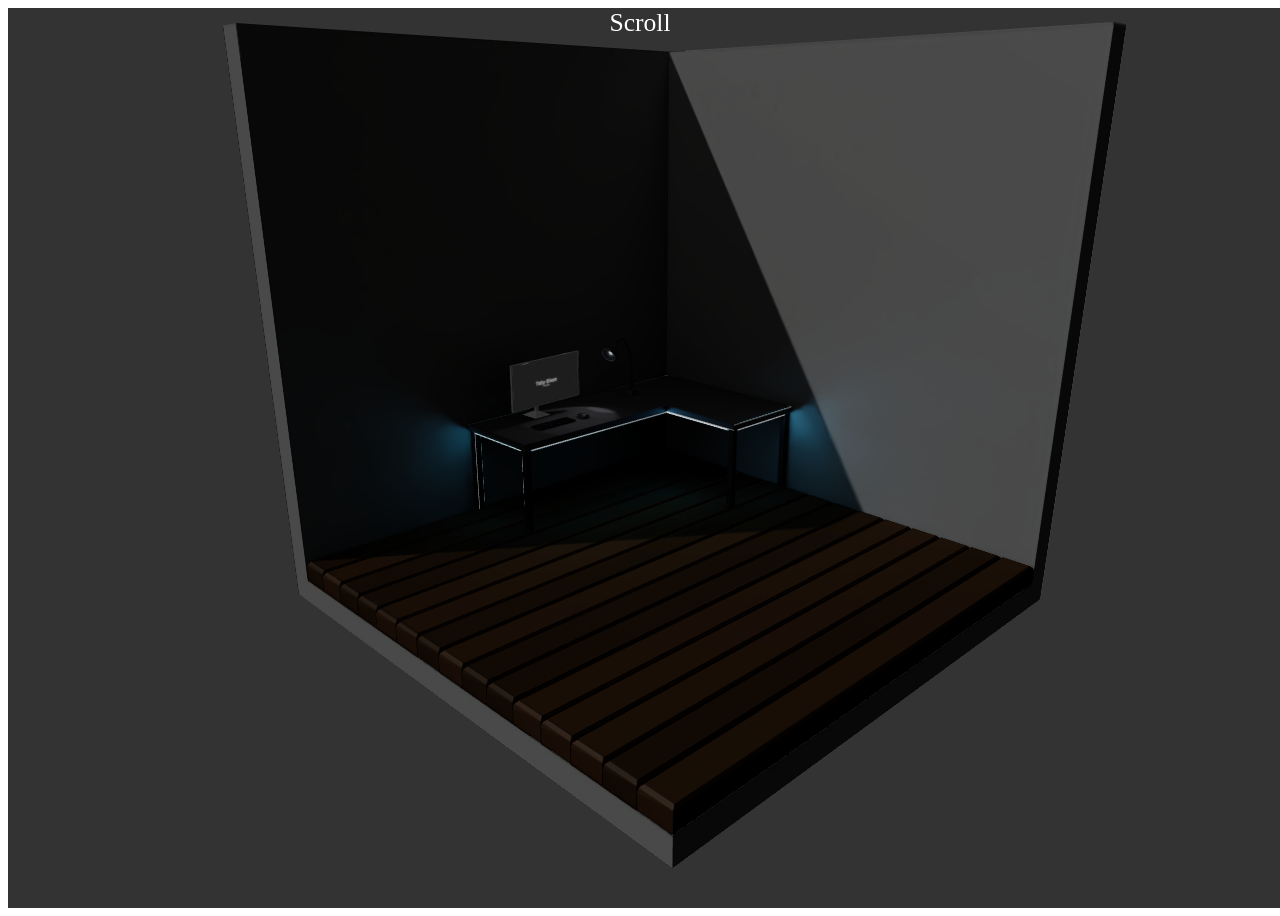
==== index.html @ 3358f9b3 "Updates" ====
<!doctype html><html lang="en"><head><meta charset="utf-8"/><link rel="icon" href="/favicon.ico"/><meta name="viewport" content="width=device-width,initial-scale=1"/><meta name="theme-color" content="#000000"/><meta name="description" content="Web site created using create-react-app"/><link rel="apple-touch-icon" href="/logo192.png"/><link rel="manifest" href="/manifest.json"/><title>React App</title><script defer="defer" src="/static/js/main.e9568638.js"></script><link href="/static/css/main.f855e6bc.css" rel="stylesheet"></head><body><noscript>You need to enable JavaScript to run this app.</noscript><div id="root"></div></body></html>
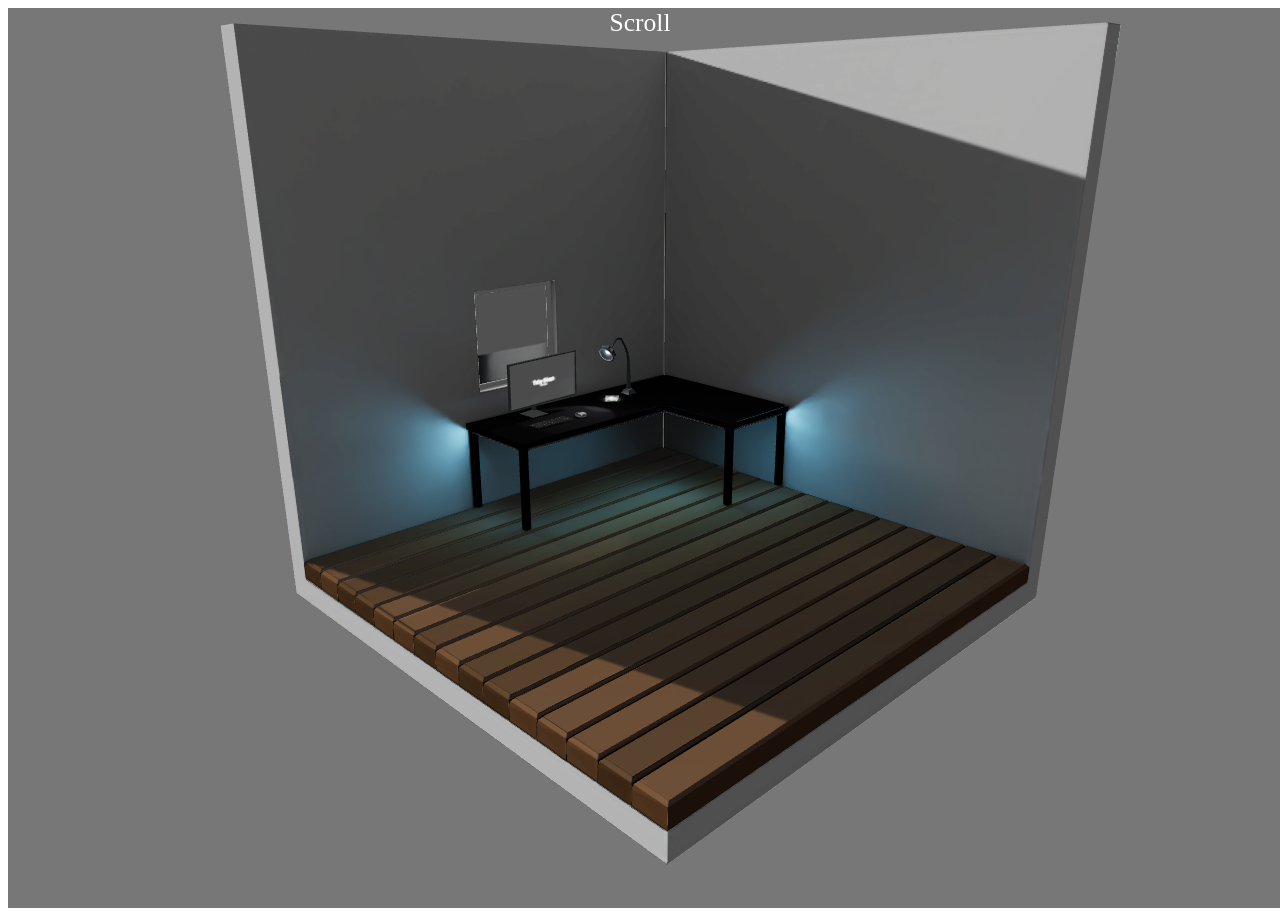
==== commit 833aa119: "Updates" ====
--- a/index.html
+++ b/index.html
@@ -1 +1 @@
-<!doctype html><html lang="en"><head><meta charset="utf-8"/><link rel="icon" href="/favicon.ico"/><meta name="viewport" content="width=device-width,initial-scale=1"/><meta name="theme-color" content="#000000"/><meta name="description" content="Web site created using create-react-app"/><link rel="apple-touch-icon" href="/logo192.png"/><link rel="manifest" href="/manifest.json"/><title>React App</title><script defer="defer" src="/static/js/main.e9568638.js"></script><link href="/static/css/main.f855e6bc.css" rel="stylesheet"></head><body><noscript>You need to enable JavaScript to run this app.</noscript><div id="root"></div></body></html>+<!doctype html><html lang="en"><head><meta charset="utf-8"/><link rel="icon" href="/favicon.ico"/><meta name="viewport" content="width=device-width,initial-scale=1"/><meta name="theme-color" content="#000000"/><meta name="description" content="Web site created using create-react-app"/><link rel="apple-touch-icon" href="/logo192.png"/><link rel="manifest" href="/manifest.json"/><title>React App</title><script defer="defer" src="/static/js/main.f181c99f.js"></script><link href="/static/css/main.f855e6bc.css" rel="stylesheet"></head><body><noscript>You need to enable JavaScript to run this app.</noscript><div id="root"></div></body></html>
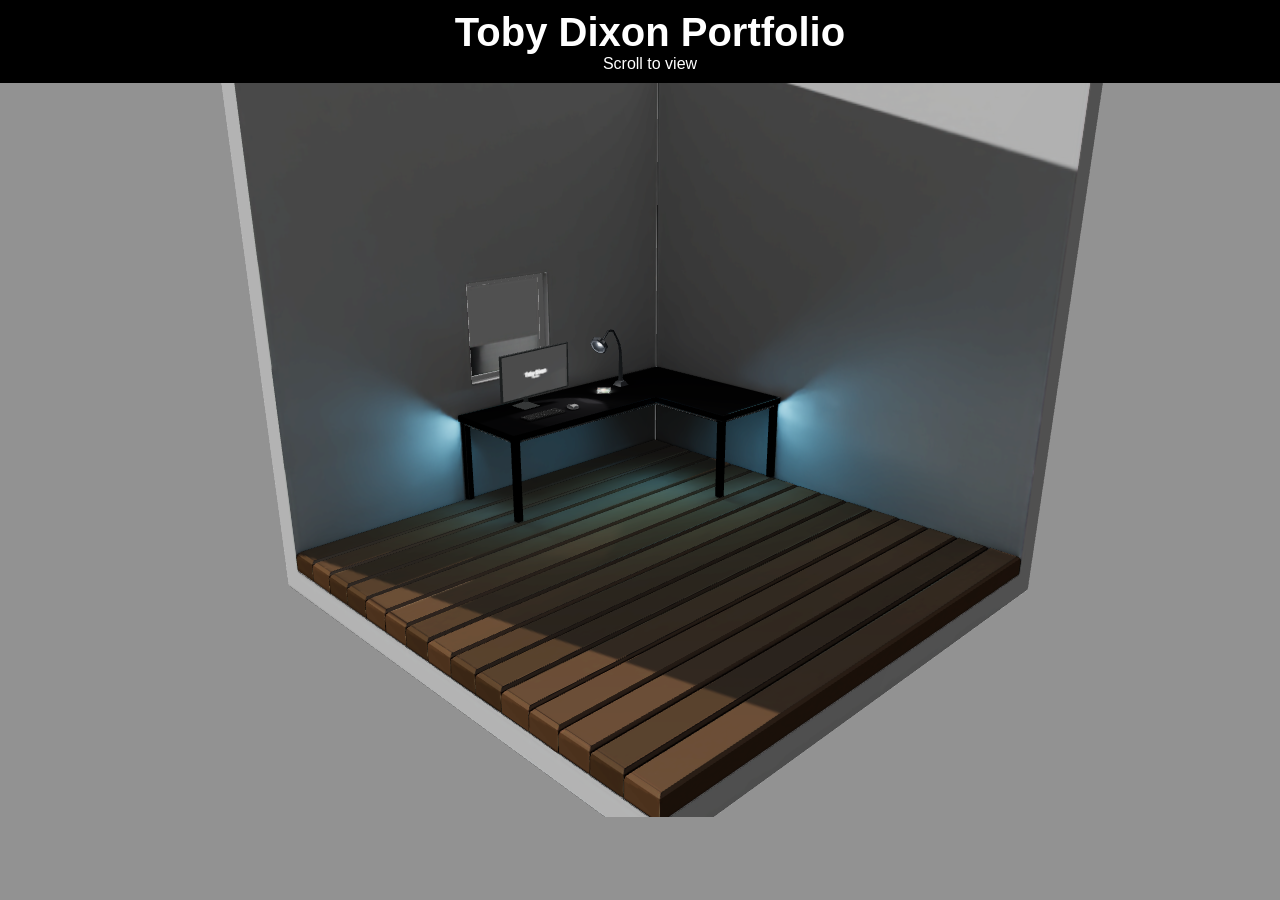
==== commit 8bf28e0d: "Updates" ====
--- a/index.html
+++ b/index.html
@@ -1 +1 @@
-<!doctype html><html lang="en"><head><meta charset="utf-8"/><link rel="icon" href="/favicon.ico"/><meta name="viewport" content="width=device-width,initial-scale=1"/><meta name="theme-color" content="#000000"/><meta name="description" content="Web site created using create-react-app"/><link rel="apple-touch-icon" href="/logo192.png"/><link rel="manifest" href="/manifest.json"/><title>React App</title><script defer="defer" src="/static/js/main.f181c99f.js"></script><link href="/static/css/main.f855e6bc.css" rel="stylesheet"></head><body><noscript>You need to enable JavaScript to run this app.</noscript><div id="root"></div></body></html>+<!doctype html><html lang="en"><head><meta charset="utf-8"/><link rel="icon" href="/favicon.ico"/><meta name="viewport" content="width=device-width,initial-scale=1"/><meta name="theme-color" content="#000000"/><meta name="description" content="Web site created using create-react-app"/><link rel="apple-touch-icon" href="/logo192.png"/><link rel="manifest" href="/manifest.json"/><title>React App</title><script defer="defer" src="/static/js/main.96822669.js"></script><link href="/static/css/main.218a6281.css" rel="stylesheet"></head><body><noscript>You need to enable JavaScript to run this app.</noscript><div id="root"></div></body></html>
--- a/static/css/main.218a6281.css
+++ b/static/css/main.218a6281.css
@@ -0,0 +1,2 @@
+body{-webkit-font-smoothing:antialiased;-moz-osx-font-smoothing:grayscale;font-family:-apple-system,BlinkMacSystemFont,Segoe UI,Roboto,Oxygen,Ubuntu,Cantarell,Fira Sans,Droid Sans,Helvetica Neue,sans-serif;margin:0}code{font-family:source-code-pro,Menlo,Monaco,Consolas,Courier New,monospace}.App{overflow:hidden;text-align:center}.App-logo{height:40vmin;pointer-events:none}@media (prefers-reduced-motion:no-preference){.App-logo{animation:App-logo-spin 20s linear infinite}}.App-header{align-items:center;background-color:#282c34;color:#fff;display:flex;flex-direction:column;font-size:calc(10px + 2vmin);justify-content:center;min-height:100vh}.App-link{color:#61dafb}@keyframes App-logo-spin{0%{transform:rotate(0deg)}to{transform:rotate(1turn)}}
+/*# sourceMappingURL=main.218a6281.css.map*/
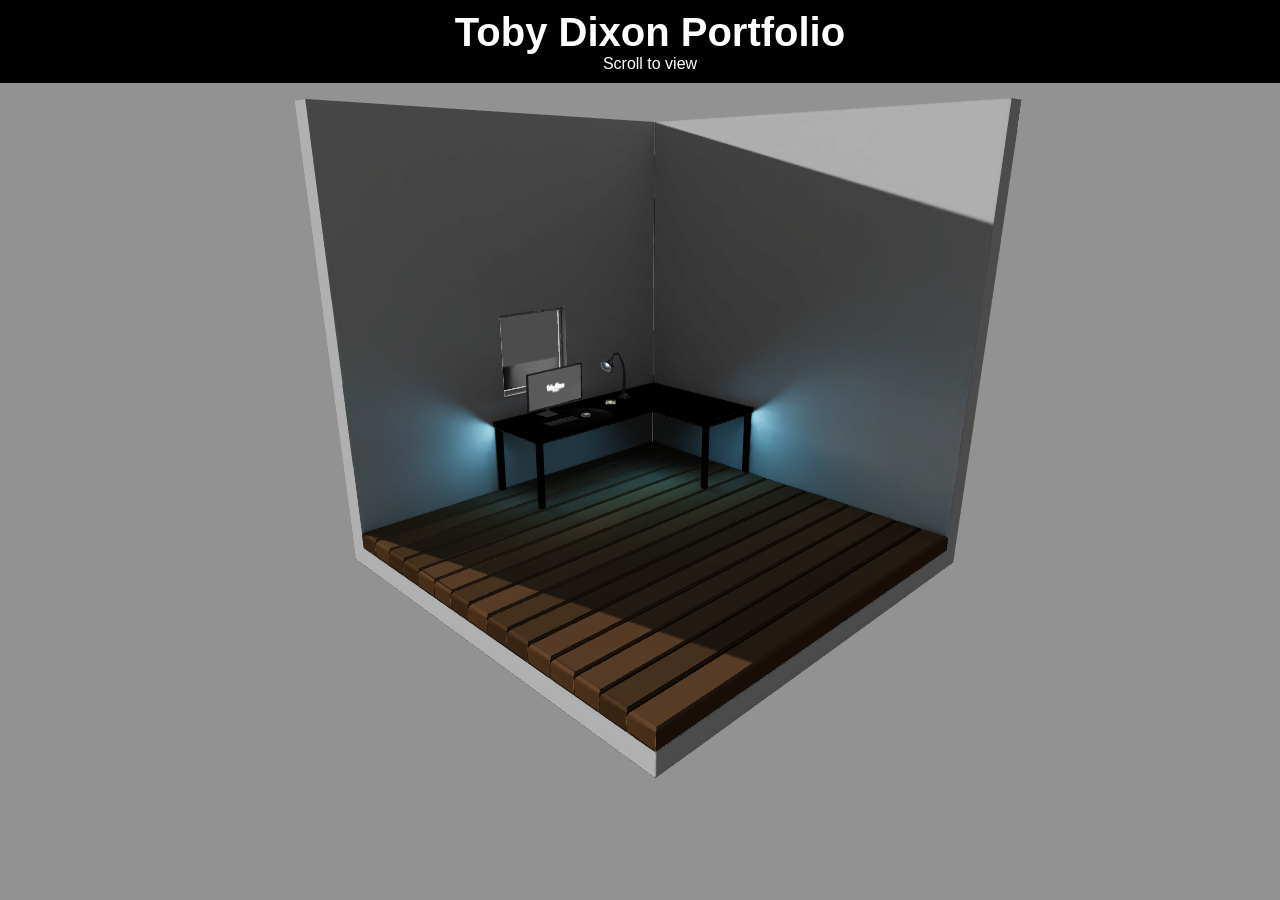
==== commit b1c36b5f: "Updates" ====
--- a/index.html
+++ b/index.html
@@ -1 +1 @@
-<!doctype html><html lang="en"><head><meta charset="utf-8"/><link rel="icon" href="/favicon.ico"/><meta name="viewport" content="width=device-width,initial-scale=1"/><meta name="theme-color" content="#000000"/><meta name="description" content="Web site created using create-react-app"/><link rel="apple-touch-icon" href="/logo192.png"/><link rel="manifest" href="/manifest.json"/><title>React App</title><script defer="defer" src="/static/js/main.96822669.js"></script><link href="/static/css/main.218a6281.css" rel="stylesheet"></head><body><noscript>You need to enable JavaScript to run this app.</noscript><div id="root"></div></body></html>+<!doctype html><html lang="en"><head><meta charset="utf-8"/><link rel="icon" href="/favicon.ico"/><meta name="viewport" content="width=device-width,initial-scale=1"/><meta name="theme-color" content="#000000"/><meta name="description" content="Web site created using create-react-app"/><link rel="apple-touch-icon" href="/logo192.png"/><link rel="manifest" href="/manifest.json"/><title>React App</title><script defer="defer" src="/static/js/main.1d26ea68.js"></script><link href="/static/css/main.218a6281.css" rel="stylesheet"></head><body><noscript>You need to enable JavaScript to run this app.</noscript><div id="root"></div></body></html>
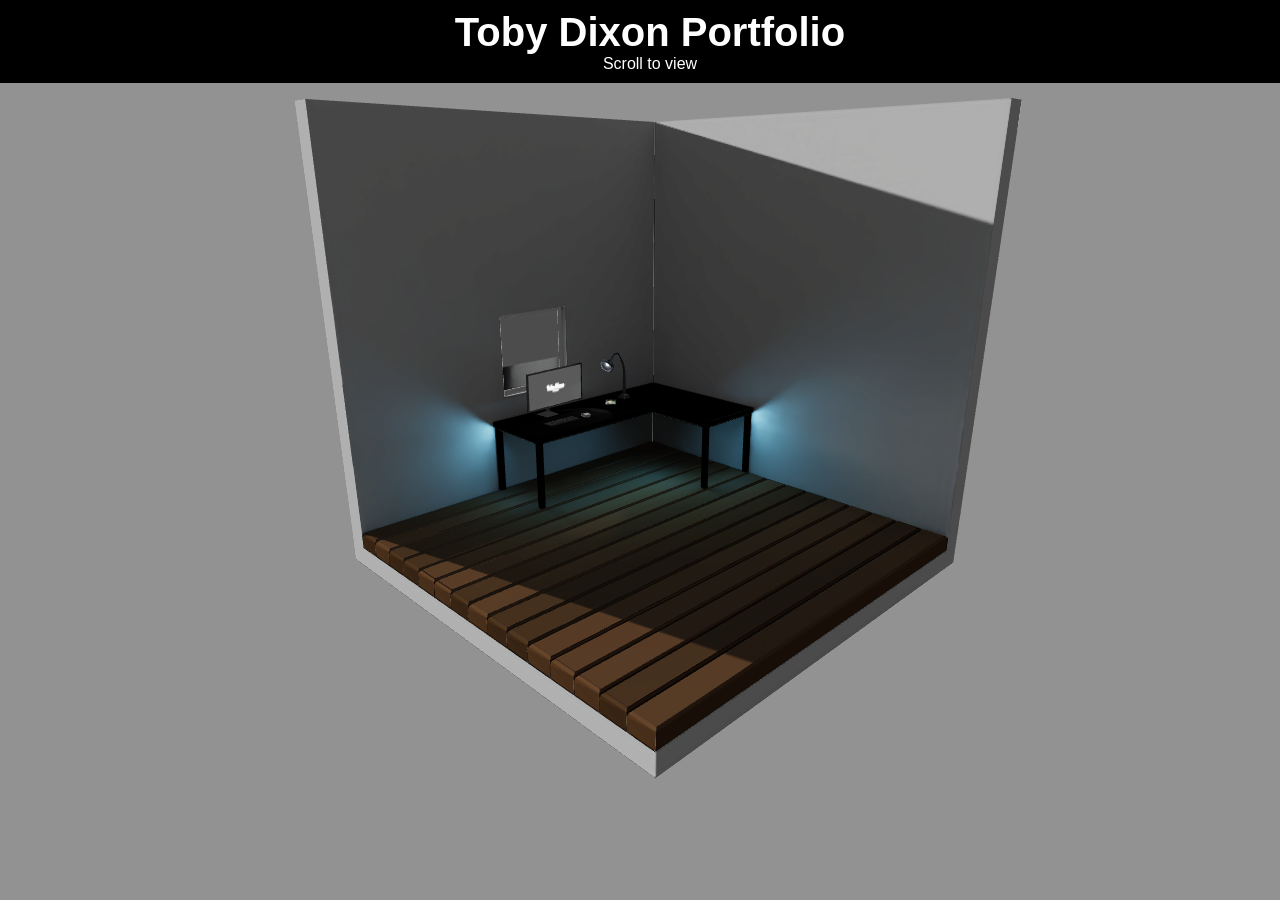
==== commit cb16e6b4: "Updates" ====
--- a/index.html
+++ b/index.html
@@ -1 +1 @@
-<!doctype html><html lang="en"><head><meta charset="utf-8"/><link rel="icon" href="/favicon.ico"/><meta name="viewport" content="width=device-width,initial-scale=1"/><meta name="theme-color" content="#000000"/><meta name="description" content="Web site created using create-react-app"/><link rel="apple-touch-icon" href="/logo192.png"/><link rel="manifest" href="/manifest.json"/><title>React App</title><script defer="defer" src="/static/js/main.1d26ea68.js"></script><link href="/static/css/main.218a6281.css" rel="stylesheet"></head><body><noscript>You need to enable JavaScript to run this app.</noscript><div id="root"></div></body></html>+<!doctype html><html lang="en"><head><meta charset="utf-8"/><link rel="icon" href="/favicon.ico"/><meta name="viewport" content="width=device-width,initial-scale=1"/><meta name="theme-color" content="#000000"/><meta name="description" content="Web site created using create-react-app"/><link rel="apple-touch-icon" href="/logo192.png"/><link rel="manifest" href="/manifest.json"/><title>React App</title><script defer="defer" src="/static/js/main.1966df97.js"></script><link href="/static/css/main.218a6281.css" rel="stylesheet"></head><body><noscript>You need to enable JavaScript to run this app.</noscript><div id="root"></div></body></html>
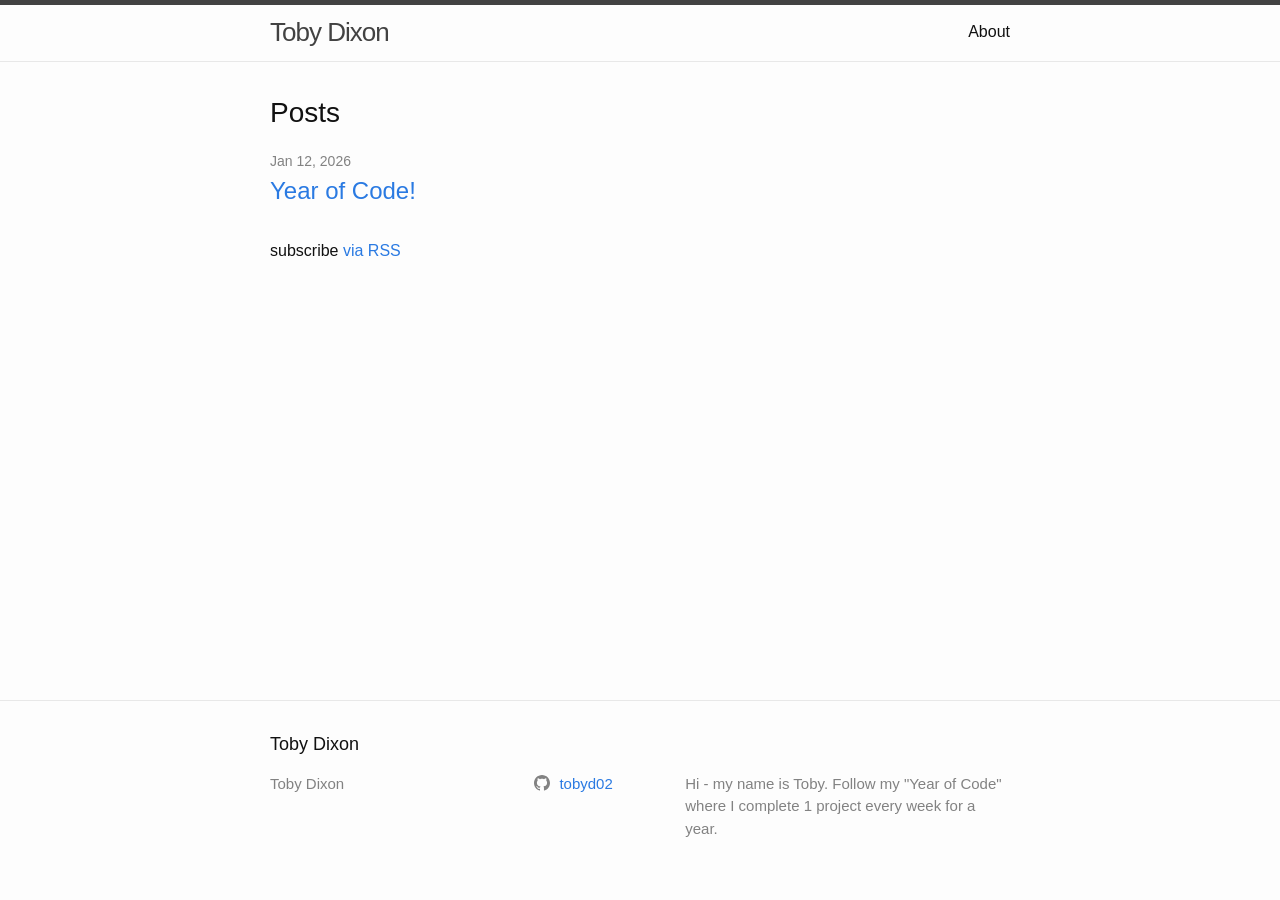
==== commit 0b36a113: "gh-pages: Updates from Jekyll" ====
--- a/index.html
+++ b/index.html
@@ -1 +1,77 @@
-<!doctype html><html lang="en"><head><meta charset="utf-8"/><link rel="icon" href="/favicon.ico"/><meta name="viewport" content="width=device-width,initial-scale=1"/><meta name="theme-color" content="#000000"/><meta name="description" content="Web site created using create-react-app"/><link rel="apple-touch-icon" href="/logo192.png"/><link rel="manifest" href="/manifest.json"/><title>React App</title><script defer="defer" src="/static/js/main.1966df97.js"></script><link href="/static/css/main.218a6281.css" rel="stylesheet"></head><body><noscript>You need to enable JavaScript to run this app.</noscript><div id="root"></div></body></html>+<!DOCTYPE html>
+<html lang="en"><head>
+  <meta charset="utf-8">
+  <meta http-equiv="X-UA-Compatible" content="IE=edge">
+  <meta name="viewport" content="width=device-width, initial-scale=1"><!-- Begin Jekyll SEO tag v2.8.0 -->
+<title>Toby Dixon | Hi - my name is Toby. Follow my “Year of Code” where I complete 1 project every week for a year.</title>
+<meta name="generator" content="Jekyll v4.3.2" />
+<meta property="og:title" content="Toby Dixon" />
+<meta property="og:locale" content="en_US" />
+<meta name="description" content="Hi - my name is Toby. Follow my “Year of Code” where I complete 1 project every week for a year." />
+<meta property="og:description" content="Hi - my name is Toby. Follow my “Year of Code” where I complete 1 project every week for a year." />
+<link rel="canonical" href="http://localhost:4000/" />
+<meta property="og:url" content="http://localhost:4000/" />
+<meta property="og:site_name" content="Toby Dixon" />
+<meta property="og:type" content="website" />
+<meta name="twitter:card" content="summary" />
+<meta property="twitter:title" content="Toby Dixon" />
+<script type="application/ld+json">
+{"@context":"https://schema.org","@type":"WebSite","description":"Hi - my name is Toby. Follow my “Year of Code” where I complete 1 project every week for a year.","headline":"Toby Dixon","name":"Toby Dixon","url":"http://localhost:4000/"}</script>
+<!-- End Jekyll SEO tag -->
+<link rel="stylesheet" href="/assets/main.css"><link type="application/atom+xml" rel="alternate" href="http://localhost:4000/feed.xml" title="Toby Dixon" /></head>
+<body><header class="site-header" role="banner">
+
+  <div class="wrapper"><a class="site-title" rel="author" href="/">Toby Dixon</a><nav class="site-nav">
+        <input type="checkbox" id="nav-trigger" class="nav-trigger" />
+        <label for="nav-trigger">
+          <span class="menu-icon">
+            <svg viewBox="0 0 18 15" width="18px" height="15px">
+              <path d="M18,1.484c0,0.82-0.665,1.484-1.484,1.484H1.484C0.665,2.969,0,2.304,0,1.484l0,0C0,0.665,0.665,0,1.484,0 h15.032C17.335,0,18,0.665,18,1.484L18,1.484z M18,7.516C18,8.335,17.335,9,16.516,9H1.484C0.665,9,0,8.335,0,7.516l0,0 c0-0.82,0.665-1.484,1.484-1.484h15.032C17.335,6.031,18,6.696,18,7.516L18,7.516z M18,13.516C18,14.335,17.335,15,16.516,15H1.484 C0.665,15,0,14.335,0,13.516l0,0c0-0.82,0.665-1.483,1.484-1.483h15.032C17.335,12.031,18,12.695,18,13.516L18,13.516z"/>
+            </svg>
+          </span>
+        </label>
+
+        <div class="trigger"><a class="page-link" href="/about/">About</a></div>
+      </nav></div>
+</header>
+<main class="page-content" aria-label="Content">
+      <div class="wrapper">
+        <div class="home">
+<h2 class="post-list-heading">Posts</h2>
+    <ul class="post-list"><li><span class="post-meta">Jan 12, 2026</span>
+        <h3>
+          <a class="post-link" href="/yearofcode/2026/01/12/yearofcode.html">
+            Year of Code!
+          </a>
+        </h3></li></ul>
+
+    <p class="rss-subscribe">subscribe <a href="/feed.xml">via RSS</a></p></div>
+
+      </div>
+    </main><footer class="site-footer h-card">
+  <data class="u-url" href="/"></data>
+
+  <div class="wrapper">
+
+    <h2 class="footer-heading">Toby Dixon</h2>
+
+    <div class="footer-col-wrapper">
+      <div class="footer-col footer-col-1">
+        <ul class="contact-list">
+          <li class="p-name">Toby Dixon</li></ul>
+      </div>
+
+      <div class="footer-col footer-col-2"><ul class="social-media-list"><li><a href="https://github.com/tobyd02"><svg class="svg-icon"><use xlink:href="/assets/minima-social-icons.svg#github"></use></svg> <span class="username">tobyd02</span></a></li></ul>
+</div>
+
+      <div class="footer-col footer-col-3">
+        <p>Hi - my name is Toby. Follow my &quot;Year of Code&quot; where I complete 1 project every week for a year.</p>
+      </div>
+    </div>
+
+  </div>
+
+</footer>
+</body>
+
+</html>
--- a/assets/main.css
+++ b/assets/main.css
@@ -0,0 +1,651 @@
+/**
+ * Reset some basic elements
+ */
+body, h1, h2, h3, h4, h5, h6,
+p, blockquote, pre, hr,
+dl, dd, ol, ul, figure {
+  margin: 0;
+  padding: 0;
+}
+
+/**
+ * Basic styling
+ */
+body {
+  font: 400 16px/1.5 -apple-system, BlinkMacSystemFont, "Segoe UI", Roboto, Helvetica, Arial, sans-serif, "Apple Color Emoji", "Segoe UI Emoji", "Segoe UI Symbol";
+  color: #111;
+  background-color: #fdfdfd;
+  -webkit-text-size-adjust: 100%;
+  -webkit-font-feature-settings: "kern" 1;
+  -moz-font-feature-settings: "kern" 1;
+  -o-font-feature-settings: "kern" 1;
+  font-feature-settings: "kern" 1;
+  font-kerning: normal;
+  display: flex;
+  min-height: 100vh;
+  flex-direction: column;
+}
+
+/**
+ * Set `margin-bottom` to maintain vertical rhythm
+ */
+h1, h2, h3, h4, h5, h6,
+p, blockquote, pre,
+ul, ol, dl, figure,
+.highlight {
+  margin-bottom: 15px;
+}
+
+/**
+ * `main` element
+ */
+main {
+  display: block; /* Default value of `display` of `main` element is 'inline' in IE 11. */
+}
+
+/**
+ * Images
+ */
+img {
+  max-width: 100%;
+  vertical-align: middle;
+}
+
+/**
+ * Figures
+ */
+figure > img {
+  display: block;
+}
+
+figcaption {
+  font-size: 14px;
+}
+
+/**
+ * Lists
+ */
+ul, ol {
+  margin-left: 30px;
+}
+
+li > ul,
+li > ol {
+  margin-bottom: 0;
+}
+
+/**
+ * Headings
+ */
+h1, h2, h3, h4, h5, h6 {
+  font-weight: 400;
+}
+
+/**
+ * Links
+ */
+a {
+  color: #2a7ae2;
+  text-decoration: none;
+}
+a:visited {
+  color: rgb(22.9483471074, 86.2541322314, 168.5516528926);
+}
+a:hover {
+  color: #111;
+  text-decoration: underline;
+}
+.social-media-list a:hover {
+  text-decoration: none;
+}
+.social-media-list a:hover .username {
+  text-decoration: underline;
+}
+
+/**
+ * Blockquotes
+ */
+blockquote {
+  color: #828282;
+  border-left: 4px solid #e8e8e8;
+  padding-left: 15px;
+  font-size: 18px;
+  letter-spacing: -1px;
+  font-style: italic;
+}
+blockquote > :last-child {
+  margin-bottom: 0;
+}
+
+/**
+ * Code formatting
+ */
+pre,
+code {
+  font-size: 15px;
+  border: 1px solid #e8e8e8;
+  border-radius: 3px;
+  background-color: #eef;
+}
+
+code {
+  padding: 1px 5px;
+}
+
+pre {
+  padding: 8px 12px;
+  overflow-x: auto;
+}
+pre > code {
+  border: 0;
+  padding-right: 0;
+  padding-left: 0;
+}
+
+/**
+ * Wrapper
+ */
+.wrapper {
+  max-width: -webkit-calc(800px - (30px * 2));
+  max-width: calc(800px - 30px * 2);
+  margin-right: auto;
+  margin-left: auto;
+  padding-right: 30px;
+  padding-left: 30px;
+}
+@media screen and (max-width: 800px) {
+  .wrapper {
+    max-width: -webkit-calc(800px - (30px));
+    max-width: calc(800px - (30px));
+    padding-right: 15px;
+    padding-left: 15px;
+  }
+}
+
+/**
+ * Clearfix
+ */
+.footer-col-wrapper:after, .wrapper:after {
+  content: "";
+  display: table;
+  clear: both;
+}
+
+/**
+ * Icons
+ */
+.svg-icon {
+  width: 16px;
+  height: 16px;
+  display: inline-block;
+  fill: #828282;
+  padding-right: 5px;
+  vertical-align: text-top;
+}
+
+.social-media-list li + li {
+  padding-top: 5px;
+}
+
+/**
+ * Tables
+ */
+table {
+  margin-bottom: 30px;
+  width: 100%;
+  text-align: left;
+  color: rgb(62.9, 62.9, 62.9);
+  border-collapse: collapse;
+  border: 1px solid #e8e8e8;
+}
+table tr:nth-child(even) {
+  background-color: rgb(247.3, 247.3, 247.3);
+}
+table th, table td {
+  padding: 10px 15px;
+}
+table th {
+  background-color: rgb(239.65, 239.65, 239.65);
+  border: 1px solid rgb(221.8, 221.8, 221.8);
+  border-bottom-color: rgb(201.4, 201.4, 201.4);
+}
+table td {
+  border: 1px solid #e8e8e8;
+}
+
+/**
+ * Site header
+ */
+.site-header {
+  border-top: 5px solid rgb(66.25, 66.25, 66.25);
+  border-bottom: 1px solid #e8e8e8;
+  min-height: 55.95px;
+  position: relative;
+}
+
+.site-title {
+  font-size: 26px;
+  font-weight: 300;
+  line-height: 54px;
+  letter-spacing: -1px;
+  margin-bottom: 0;
+  float: left;
+}
+.site-title, .site-title:visited {
+  color: rgb(66.25, 66.25, 66.25);
+}
+
+.site-nav {
+  float: right;
+  line-height: 54px;
+}
+.site-nav .nav-trigger {
+  display: none;
+}
+.site-nav .menu-icon {
+  display: none;
+}
+.site-nav .page-link {
+  color: #111;
+  line-height: 1.5;
+}
+.site-nav .page-link:not(:last-child) {
+  margin-right: 20px;
+}
+@media screen and (max-width: 600px) {
+  .site-nav {
+    position: absolute;
+    top: 9px;
+    right: 15px;
+    background-color: #fdfdfd;
+    border: 1px solid #e8e8e8;
+    border-radius: 5px;
+    text-align: right;
+  }
+  .site-nav label[for=nav-trigger] {
+    display: block;
+    float: right;
+    width: 36px;
+    height: 36px;
+    z-index: 2;
+    cursor: pointer;
+  }
+  .site-nav .menu-icon {
+    display: block;
+    float: right;
+    width: 36px;
+    height: 26px;
+    line-height: 0;
+    padding-top: 10px;
+    text-align: center;
+  }
+  .site-nav .menu-icon > svg {
+    fill: rgb(66.25, 66.25, 66.25);
+  }
+  .site-nav input ~ .trigger {
+    clear: both;
+    display: none;
+  }
+  .site-nav input:checked ~ .trigger {
+    display: block;
+    padding-bottom: 5px;
+  }
+  .site-nav .page-link {
+    display: block;
+    padding: 5px 10px;
+  }
+  .site-nav .page-link:not(:last-child) {
+    margin-right: 0;
+  }
+  .site-nav .page-link {
+    margin-left: 20px;
+  }
+}
+
+/**
+ * Site footer
+ */
+.site-footer {
+  border-top: 1px solid #e8e8e8;
+  padding: 30px 0;
+}
+
+.footer-heading {
+  font-size: 18px;
+  margin-bottom: 15px;
+}
+
+.contact-list,
+.social-media-list {
+  list-style: none;
+  margin-left: 0;
+}
+
+.footer-col-wrapper {
+  font-size: 15px;
+  color: #828282;
+  margin-left: -15px;
+}
+
+.footer-col {
+  float: left;
+  margin-bottom: 15px;
+  padding-left: 15px;
+}
+
+.footer-col-1 {
+  width: -webkit-calc(35% - (30px / 2));
+  width: calc(35% - 30px / 2);
+}
+
+.footer-col-2 {
+  width: -webkit-calc(20% - (30px / 2));
+  width: calc(20% - 30px / 2);
+}
+
+.footer-col-3 {
+  width: -webkit-calc(45% - (30px / 2));
+  width: calc(45% - 30px / 2);
+}
+
+@media screen and (max-width: 800px) {
+  .footer-col-1,
+  .footer-col-2 {
+    width: -webkit-calc(50% - (30px / 2));
+    width: calc(50% - 30px / 2);
+  }
+  .footer-col-3 {
+    width: -webkit-calc(100% - (30px / 2));
+    width: calc(100% - 30px / 2);
+  }
+}
+@media screen and (max-width: 600px) {
+  .footer-col {
+    float: none;
+    width: -webkit-calc(100% - (30px / 2));
+    width: calc(100% - 30px / 2);
+  }
+}
+/**
+ * Page content
+ */
+.page-content {
+  padding: 30px 0;
+  flex: 1;
+}
+
+.page-heading {
+  font-size: 32px;
+}
+
+.post-list-heading {
+  font-size: 28px;
+}
+
+.post-list {
+  margin-left: 0;
+  list-style: none;
+}
+.post-list > li {
+  margin-bottom: 30px;
+}
+
+.post-meta {
+  font-size: 14px;
+  color: #828282;
+}
+
+.post-link {
+  display: block;
+  font-size: 24px;
+}
+
+/**
+ * Posts
+ */
+.post-header {
+  margin-bottom: 30px;
+}
+
+.post-title {
+  font-size: 42px;
+  letter-spacing: -1px;
+  line-height: 1;
+}
+@media screen and (max-width: 800px) {
+  .post-title {
+    font-size: 36px;
+  }
+}
+
+.post-content {
+  margin-bottom: 30px;
+}
+.post-content h2 {
+  font-size: 32px;
+}
+@media screen and (max-width: 800px) {
+  .post-content h2 {
+    font-size: 28px;
+  }
+}
+.post-content h3 {
+  font-size: 26px;
+}
+@media screen and (max-width: 800px) {
+  .post-content h3 {
+    font-size: 22px;
+  }
+}
+.post-content h4 {
+  font-size: 20px;
+}
+@media screen and (max-width: 800px) {
+  .post-content h4 {
+    font-size: 18px;
+  }
+}
+
+/**
+ * Syntax highlighting styles
+ */
+.highlight {
+  background: #fff;
+}
+.highlighter-rouge .highlight {
+  background: #eef;
+}
+.highlight .c {
+  color: #998;
+  font-style: italic;
+}
+.highlight .err {
+  color: #a61717;
+  background-color: #e3d2d2;
+}
+.highlight .k {
+  font-weight: bold;
+}
+.highlight .o {
+  font-weight: bold;
+}
+.highlight .cm {
+  color: #998;
+  font-style: italic;
+}
+.highlight .cp {
+  color: #999;
+  font-weight: bold;
+}
+.highlight .c1 {
+  color: #998;
+  font-style: italic;
+}
+.highlight .cs {
+  color: #999;
+  font-weight: bold;
+  font-style: italic;
+}
+.highlight .gd {
+  color: #000;
+  background-color: #fdd;
+}
+.highlight .gd .x {
+  color: #000;
+  background-color: #faa;
+}
+.highlight .ge {
+  font-style: italic;
+}
+.highlight .gr {
+  color: #a00;
+}
+.highlight .gh {
+  color: #999;
+}
+.highlight .gi {
+  color: #000;
+  background-color: #dfd;
+}
+.highlight .gi .x {
+  color: #000;
+  background-color: #afa;
+}
+.highlight .go {
+  color: #888;
+}
+.highlight .gp {
+  color: #555;
+}
+.highlight .gs {
+  font-weight: bold;
+}
+.highlight .gu {
+  color: #aaa;
+}
+.highlight .gt {
+  color: #a00;
+}
+.highlight .kc {
+  font-weight: bold;
+}
+.highlight .kd {
+  font-weight: bold;
+}
+.highlight .kp {
+  font-weight: bold;
+}
+.highlight .kr {
+  font-weight: bold;
+}
+.highlight .kt {
+  color: #458;
+  font-weight: bold;
+}
+.highlight .m {
+  color: #099;
+}
+.highlight .s {
+  color: #d14;
+}
+.highlight .na {
+  color: #008080;
+}
+.highlight .nb {
+  color: #0086B3;
+}
+.highlight .nc {
+  color: #458;
+  font-weight: bold;
+}
+.highlight .no {
+  color: #008080;
+}
+.highlight .ni {
+  color: #800080;
+}
+.highlight .ne {
+  color: #900;
+  font-weight: bold;
+}
+.highlight .nf {
+  color: #900;
+  font-weight: bold;
+}
+.highlight .nn {
+  color: #555;
+}
+.highlight .nt {
+  color: #000080;
+}
+.highlight .nv {
+  color: #008080;
+}
+.highlight .ow {
+  font-weight: bold;
+}
+.highlight .w {
+  color: #bbb;
+}
+.highlight .mf {
+  color: #099;
+}
+.highlight .mh {
+  color: #099;
+}
+.highlight .mi {
+  color: #099;
+}
+.highlight .mo {
+  color: #099;
+}
+.highlight .sb {
+  color: #d14;
+}
+.highlight .sc {
+  color: #d14;
+}
+.highlight .sd {
+  color: #d14;
+}
+.highlight .s2 {
+  color: #d14;
+}
+.highlight .se {
+  color: #d14;
+}
+.highlight .sh {
+  color: #d14;
+}
+.highlight .si {
+  color: #d14;
+}
+.highlight .sx {
+  color: #d14;
+}
+.highlight .sr {
+  color: #009926;
+}
+.highlight .s1 {
+  color: #d14;
+}
+.highlight .ss {
+  color: #990073;
+}
+.highlight .bp {
+  color: #999;
+}
+.highlight .vc {
+  color: #008080;
+}
+.highlight .vg {
+  color: #008080;
+}
+.highlight .vi {
+  color: #008080;
+}
+.highlight .il {
+  color: #099;
+}
+
+/*# sourceMappingURL=main.css.map */
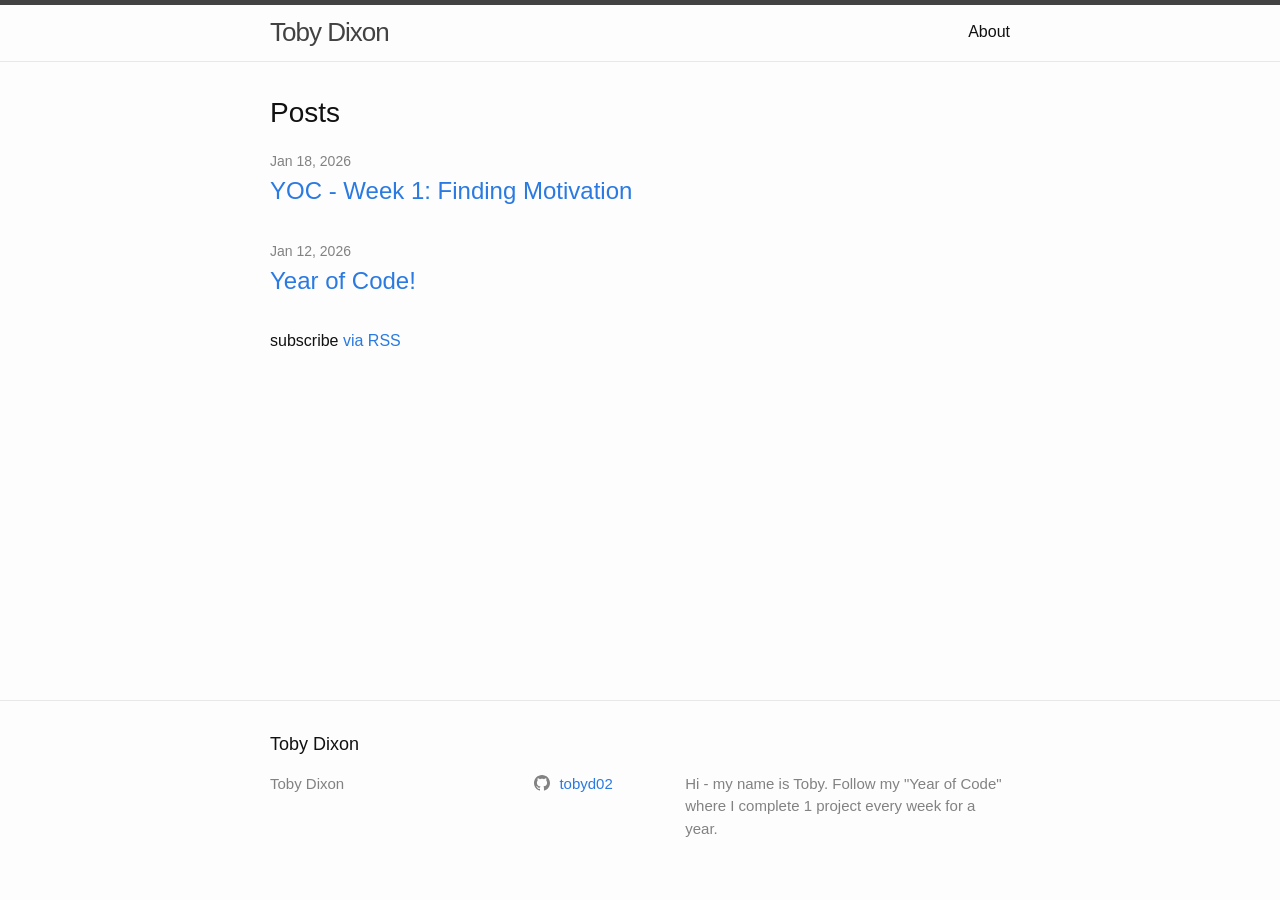
==== commit 458b0060: "Added week 1 year of code article" ====
--- a/index.html
+++ b/index.html
@@ -9,16 +9,16 @@
 <meta property="og:locale" content="en_US" />
 <meta name="description" content="Hi - my name is Toby. Follow my “Year of Code” where I complete 1 project every week for a year." />
 <meta property="og:description" content="Hi - my name is Toby. Follow my “Year of Code” where I complete 1 project every week for a year." />
-<link rel="canonical" href="http://localhost:4000/" />
-<meta property="og:url" content="http://localhost:4000/" />
+<link rel="canonical" href="tobyd02.github.io/" />
+<meta property="og:url" content="tobyd02.github.io/" />
 <meta property="og:site_name" content="Toby Dixon" />
 <meta property="og:type" content="website" />
 <meta name="twitter:card" content="summary" />
 <meta property="twitter:title" content="Toby Dixon" />
 <script type="application/ld+json">
-{"@context":"https://schema.org","@type":"WebSite","description":"Hi - my name is Toby. Follow my “Year of Code” where I complete 1 project every week for a year.","headline":"Toby Dixon","name":"Toby Dixon","url":"http://localhost:4000/"}</script>
+{"@context":"https://schema.org","@type":"WebSite","description":"Hi - my name is Toby. Follow my “Year of Code” where I complete 1 project every week for a year.","headline":"Toby Dixon","name":"Toby Dixon","url":"tobyd02.github.io/"}</script>
 <!-- End Jekyll SEO tag -->
-<link rel="stylesheet" href="/assets/main.css"><link type="application/atom+xml" rel="alternate" href="http://localhost:4000/feed.xml" title="Toby Dixon" /></head>
+<link rel="stylesheet" href="/assets/main.css"><link type="application/atom+xml" rel="alternate" href="tobyd02.github.io/feed.xml" title="Toby Dixon" /></head>
 <body><header class="site-header" role="banner">
 
   <div class="wrapper"><a class="site-title" rel="author" href="/">Toby Dixon</a><nav class="site-nav">
@@ -38,7 +38,12 @@
       <div class="wrapper">
         <div class="home">
 <h2 class="post-list-heading">Posts</h2>
-    <ul class="post-list"><li><span class="post-meta">Jan 12, 2026</span>
+    <ul class="post-list"><li><span class="post-meta">Jan 18, 2026</span>
+        <h3>
+          <a class="post-link" href="/yearofcode/2026/01/18/yearofcode-week1.html">
+            YOC - Week 1: Finding Motivation
+          </a>
+        </h3></li><li><span class="post-meta">Jan 12, 2026</span>
         <h3>
           <a class="post-link" href="/yearofcode/2026/01/12/yearofcode.html">
             Year of Code!
